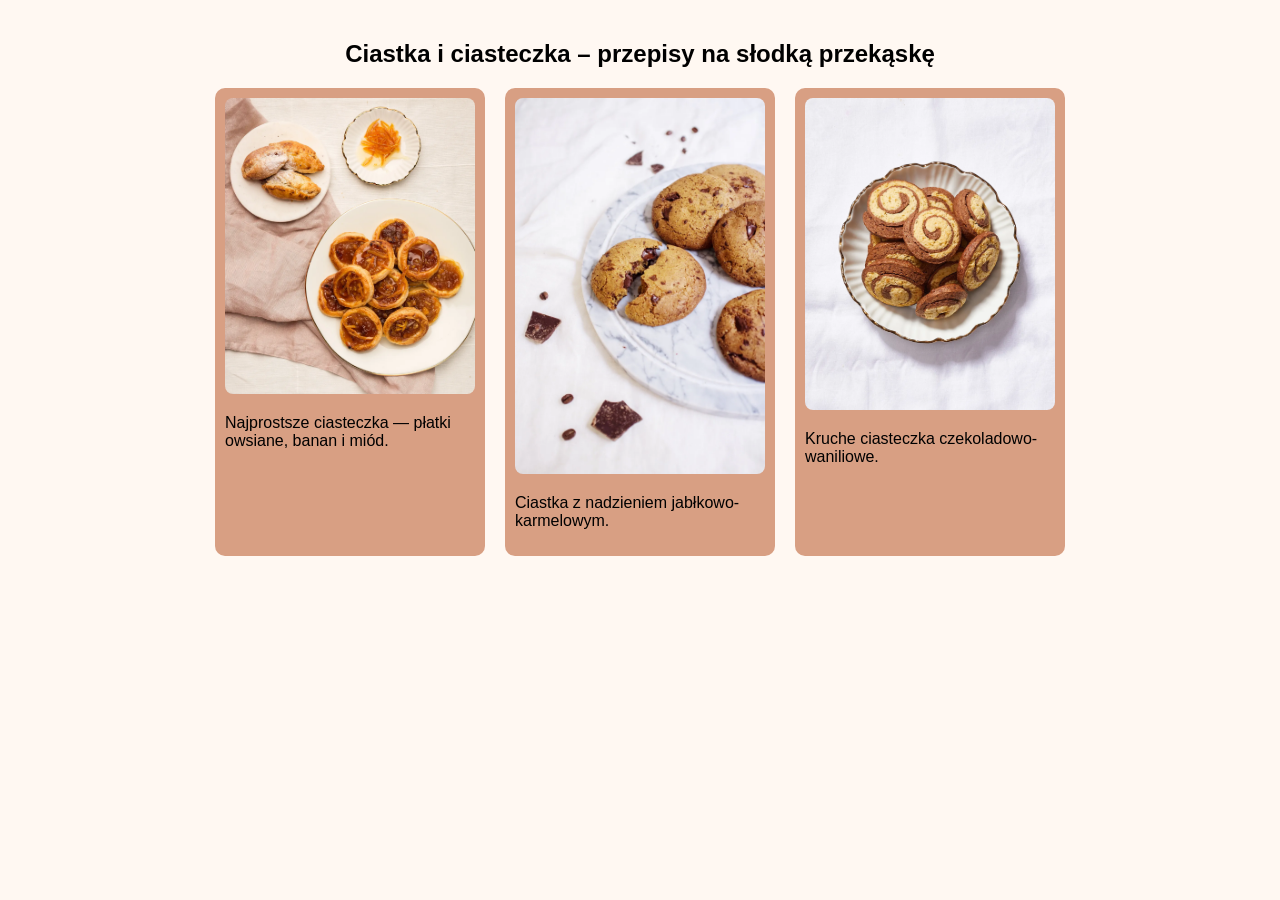
==== index.html @ de63c8d8 "Start" ====
<!DOCTYPE html>
<html lang="pl">
<head>
  <meta charset="UTF-8">
  <title>Ciasteczka</title>

  <link rel="stylesheet" href="index.css">
</head>

<body>

  <h2>Ciastka i ciasteczka – przepisy na słodką przekąskę</h2>
  <div class="main_blok">
    <div class="block">
      <a href="ciastka1.html">
        <img src="img/ciastka1.webp" alt="Ciasteczka owsiane">
        <p>Najprostsze ciasteczka — płatki owsiane, banan i miód.</p>
      </a>
    </div>
    
    <div class="block">
      <a href="ciastka2.html">
        <img src="img/ciastka2.webp" alt="Ciasteczka z nadzieniem">
        <p>Ciastka z nadzieniem jabłkowo-karmelowym.</p>
      </a>
    </div>
    
    <div class="block">
      <a href="ciastka3.html">
        <img src="img/ciastka3.webp" alt="Orzechowe ciasteczka">
        <p>Kruche ciasteczka czekoladowo-waniliowe.</p>
      </a>
    </div>
  </div>
</body>
</html>
---- index.css ----
body {
    background: #fff8f2;
    font-family: Arial;
    margin: 0;
    padding: 20px;
    text-align: center;
}

a {
    text-decoration: none;
    color: inherit;
}

.menu {
    margin-bottom: 20px;
}

.ciastko-btn {
    background: #000000ec;
    color: khaki;
    border: none;
    padding: 8px 18px;
    font-size: 18px;
    border-radius: 8px;
    cursor: pointer;
    text-decoration: none;
    display: inline-block;
}

.ciastko-btn:hover {
    background: #d08e67;
}

.main_blok {
    display: flex;
    gap: 20px;
    flex-wrap: wrap;
    justify-content: center;
}

.block {
    width: 250px;
    background: #d89f83;
    padding: 10px;
    border-radius: 10px;
    text-align: left;
}
.block:hover {
    transform: scale(1.05);
}
.block img {
    width: 100%;
    border-radius: 8px;
}
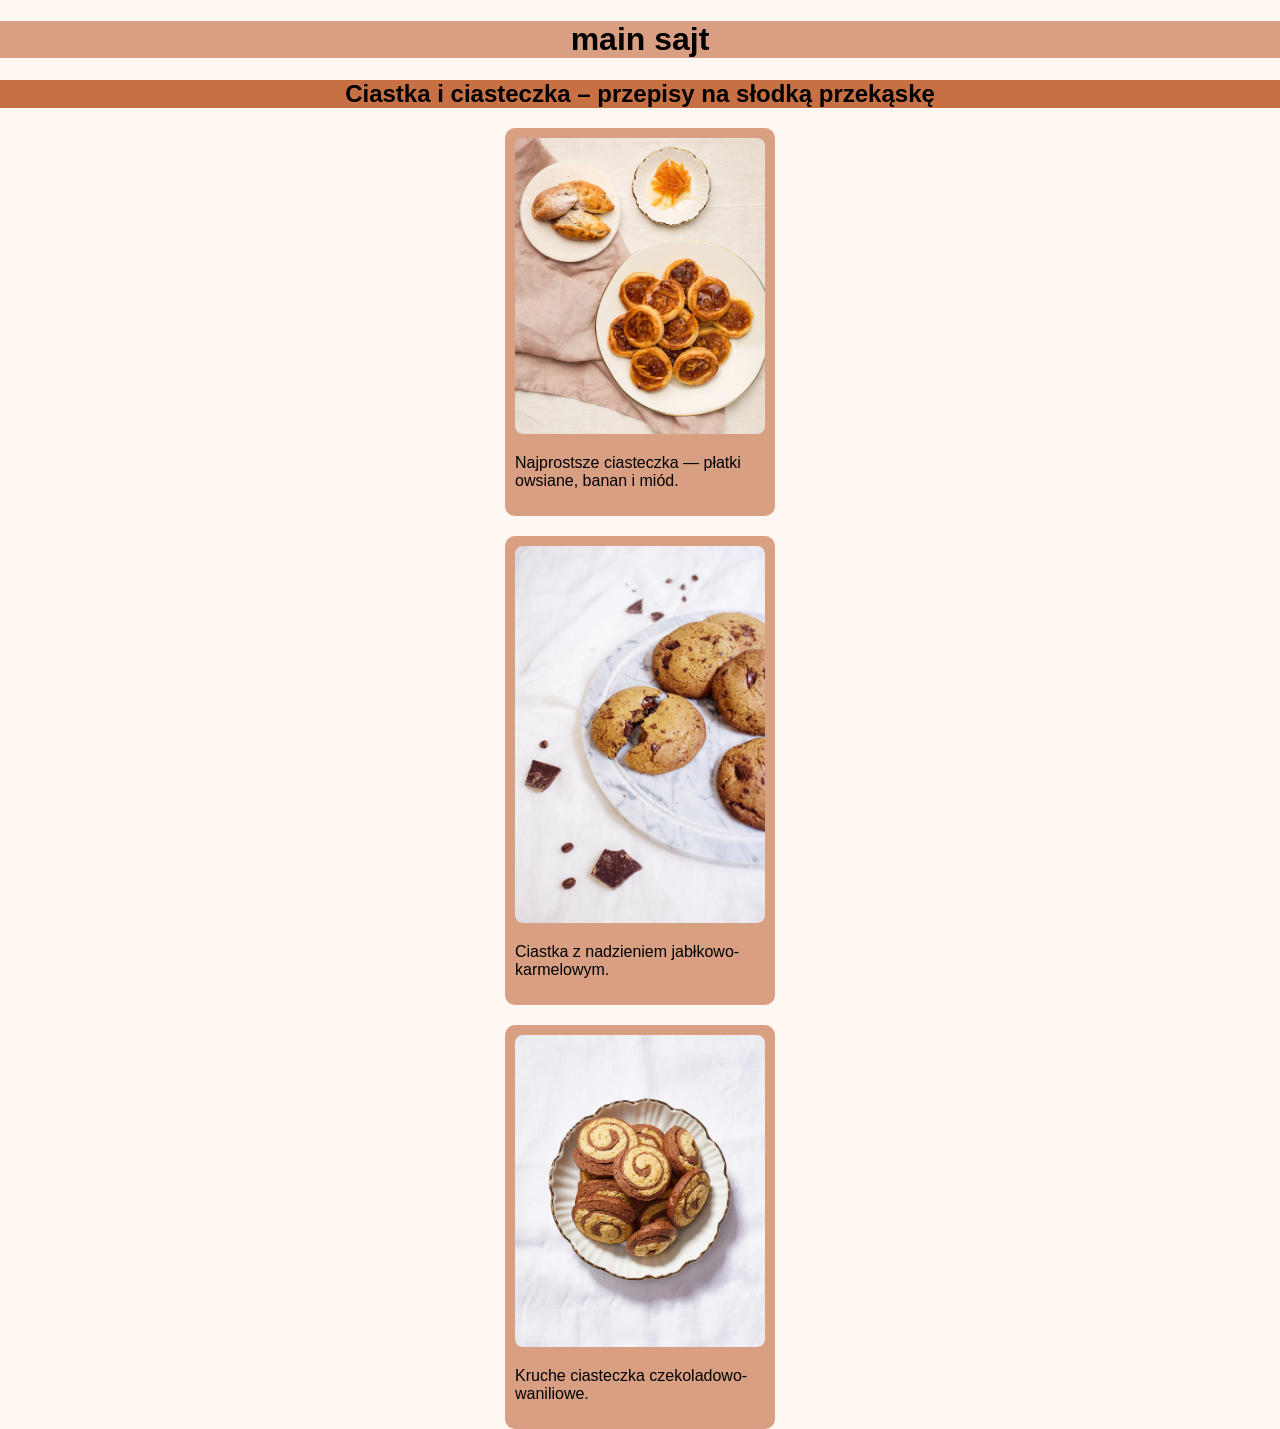
==== commit ab06796e: "praca" ====
--- a/index.html
+++ b/index.html
@@ -8,26 +8,27 @@
 </head>
 
 <body>
-
-  <h2>Ciastka i ciasteczka – przepisy na słodką przekąskę</h2>
+  
+  <div class="title1"><h1>main sajt</h1></div>
+  <div class="title2"><h2>Ciastka i ciasteczka – przepisy na słodką przekąskę</h2></div>
   <div class="main_blok">
     <div class="block">
-      <a href="ciastka1.html">
-        <img src="img/ciastka1.webp" alt="Ciasteczka owsiane">
+      <a href="ciastka/ciastka1.html">
+        <img src="ciastka/img/ciastka1.webp" alt="Ciasteczka owsiane">
         <p>Najprostsze ciasteczka — płatki owsiane, banan i miód.</p>
       </a>
     </div>
     
     <div class="block">
-      <a href="ciastka2.html">
-        <img src="img/ciastka2.webp" alt="Ciasteczka z nadzieniem">
+      <a href="ciastka/ciastka2.html">
+        <img src="ciastka/img/ciastka2.webp" alt="Ciasteczka z nadzieniem">
         <p>Ciastka z nadzieniem jabłkowo-karmelowym.</p>
       </a>
     </div>
     
     <div class="block">
-      <a href="ciastka3.html">
-        <img src="img/ciastka3.webp" alt="Orzechowe ciasteczka">
+      <a href="ciastka/ciastka3.html">
+        <img src="ciastka/img/ciastka3.webp" alt="Orzechowe ciasteczka">
         <p>Kruche ciasteczka czekoladowo-waniliowe.</p>
       </a>
     </div>
--- a/index.css
+++ b/index.css
@@ -2,7 +2,7 @@
     background: #fff8f2;
     font-family: Arial;
     margin: 0;
-    padding: 20px;
+    padding: 0px;
     text-align: center;
 }
 
@@ -10,7 +10,15 @@
     text-decoration: none;
     color: inherit;
 }
+.title1 {
+    background-color: #d89f83;
 
+}
+.title2 {
+    background-color: #c77044;
+    position: sticky;
+    top: 20px;
+}
 .menu {
     margin-bottom: 20px;
 }
@@ -36,6 +44,8 @@
     gap: 20px;
     flex-wrap: wrap;
     justify-content: center;
+    flex-direction: column;
+    align-items: center;
 }
 
 .block {
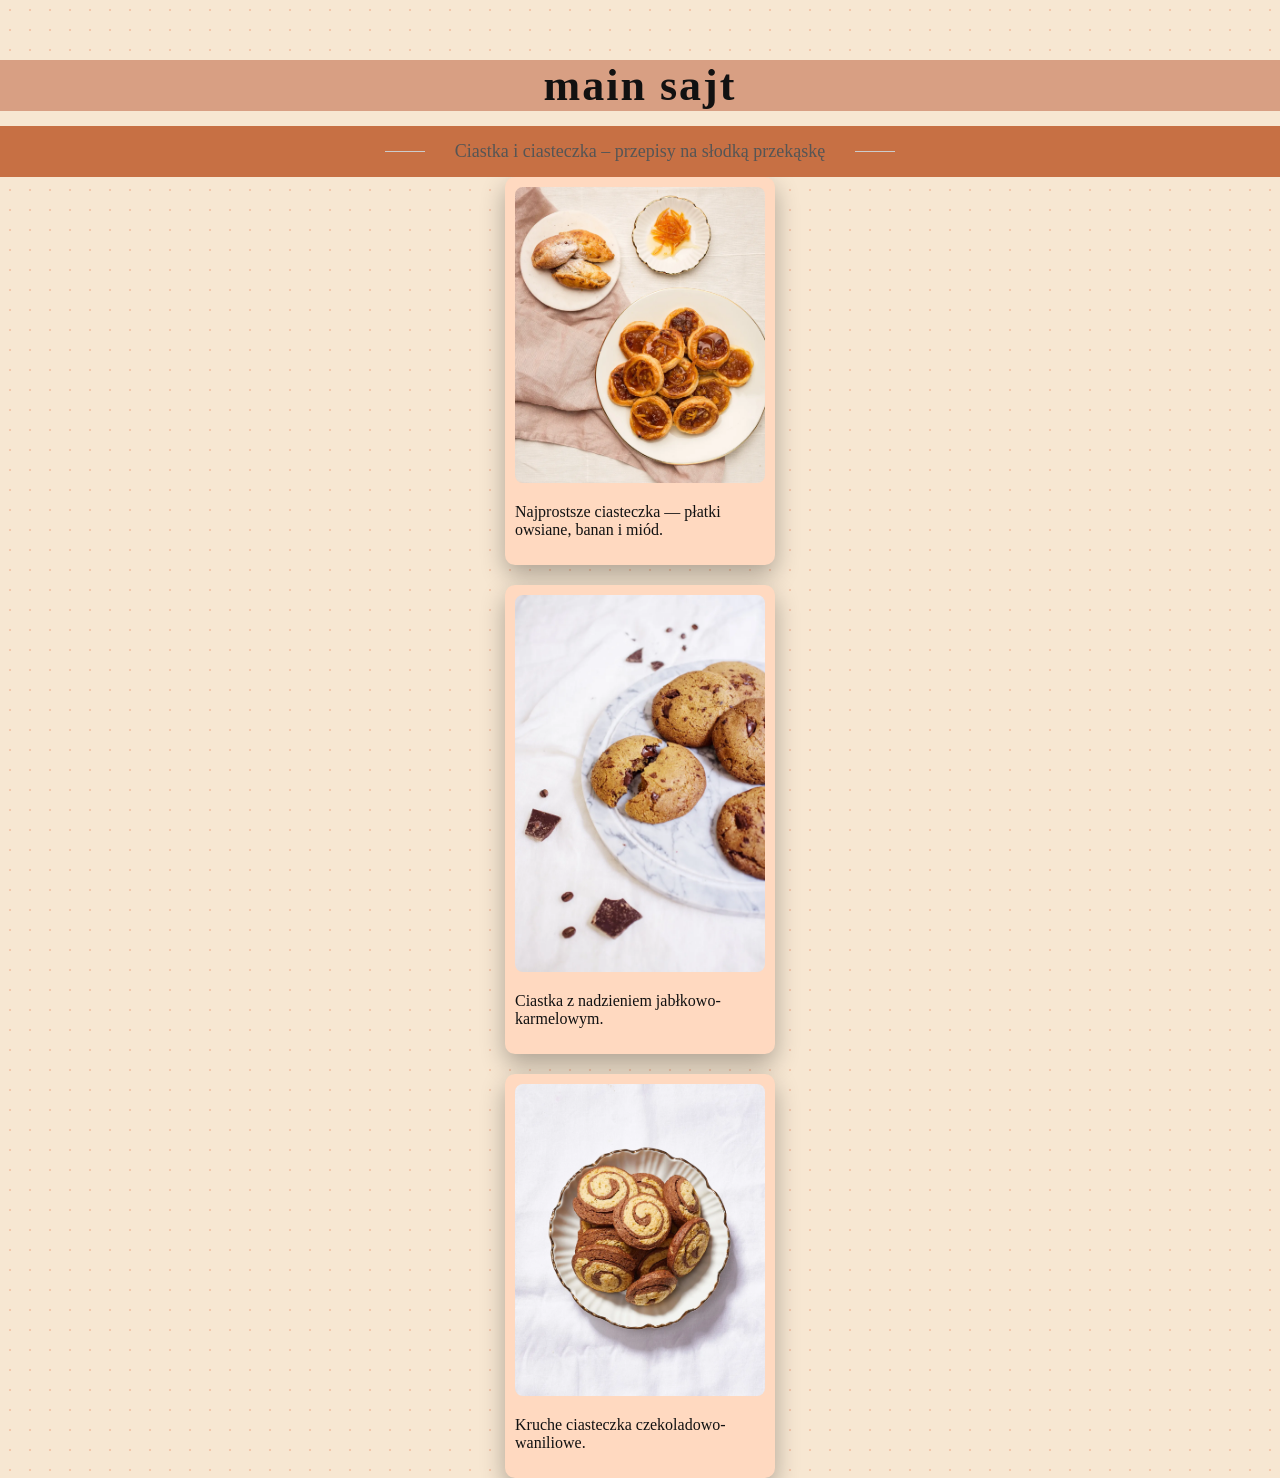
==== commit 10df46ce: "praca" ====
--- a/index.html
+++ b/index.html
@@ -17,8 +17,7 @@
         <img src="ciastka/img/ciastka1.webp" alt="Ciasteczka owsiane">
         <p>Najprostsze ciasteczka — płatki owsiane, banan i miód.</p>
       </a>
-    </div>
-    
+      </div>
     <div class="block">
       <a href="ciastka/ciastka2.html">
         <img src="ciastka/img/ciastka2.webp" alt="Ciasteczka z nadzieniem">
--- a/index.css
+++ b/index.css
@@ -12,6 +12,7 @@
 }
 .title1 {
     background-color: #d89f83;
+    
 
 }
 .title2 {
@@ -61,4 +62,69 @@
 .block img {
     width: 100%;
     border-radius: 8px;
+}
+
+body {
+    background-color: #f7e7d2;
+    background-image: radial-gradient(#f5c6aa 1px, transparent 1px);
+    background-size: 20px 20px;
+}
+
+.block {
+    background: #ffd9c0;
+    box-shadow: 0 10px 25px rgba(0,0,0,0.3);
+    transition: 0.3s;
+}
+
+body{
+  margin:0;
+  font-family:'Playfair Display',serif;
+  color:#111;
+}
+
+
+.title1{
+  text-align:center;
+  margin-top:60px;
+}
+
+.title1 h1{
+  font-size:44px;
+  font-weight:600;
+  letter-spacing:2px;
+  margin:0;
+}
+
+
+.title2{
+  text-align:center;
+  margin-top:15px;
+}
+
+.title2 h2{
+  display:inline-block;
+  font-size:18px;
+  font-weight:400;
+  color:#555;
+  position:relative;
+  padding:0 20px;
+}
+
+
+.title2 h2::before,
+.title2 h2::after{
+  content:"";
+  position:absolute;
+  top:50%;
+  width:40px;
+  height:1px;
+  background:#ccc;
+}
+
+.title2 h2::before{
+  left:-50px;
+}
+
+.title2 h2::after{
+  right:-50px;
 }
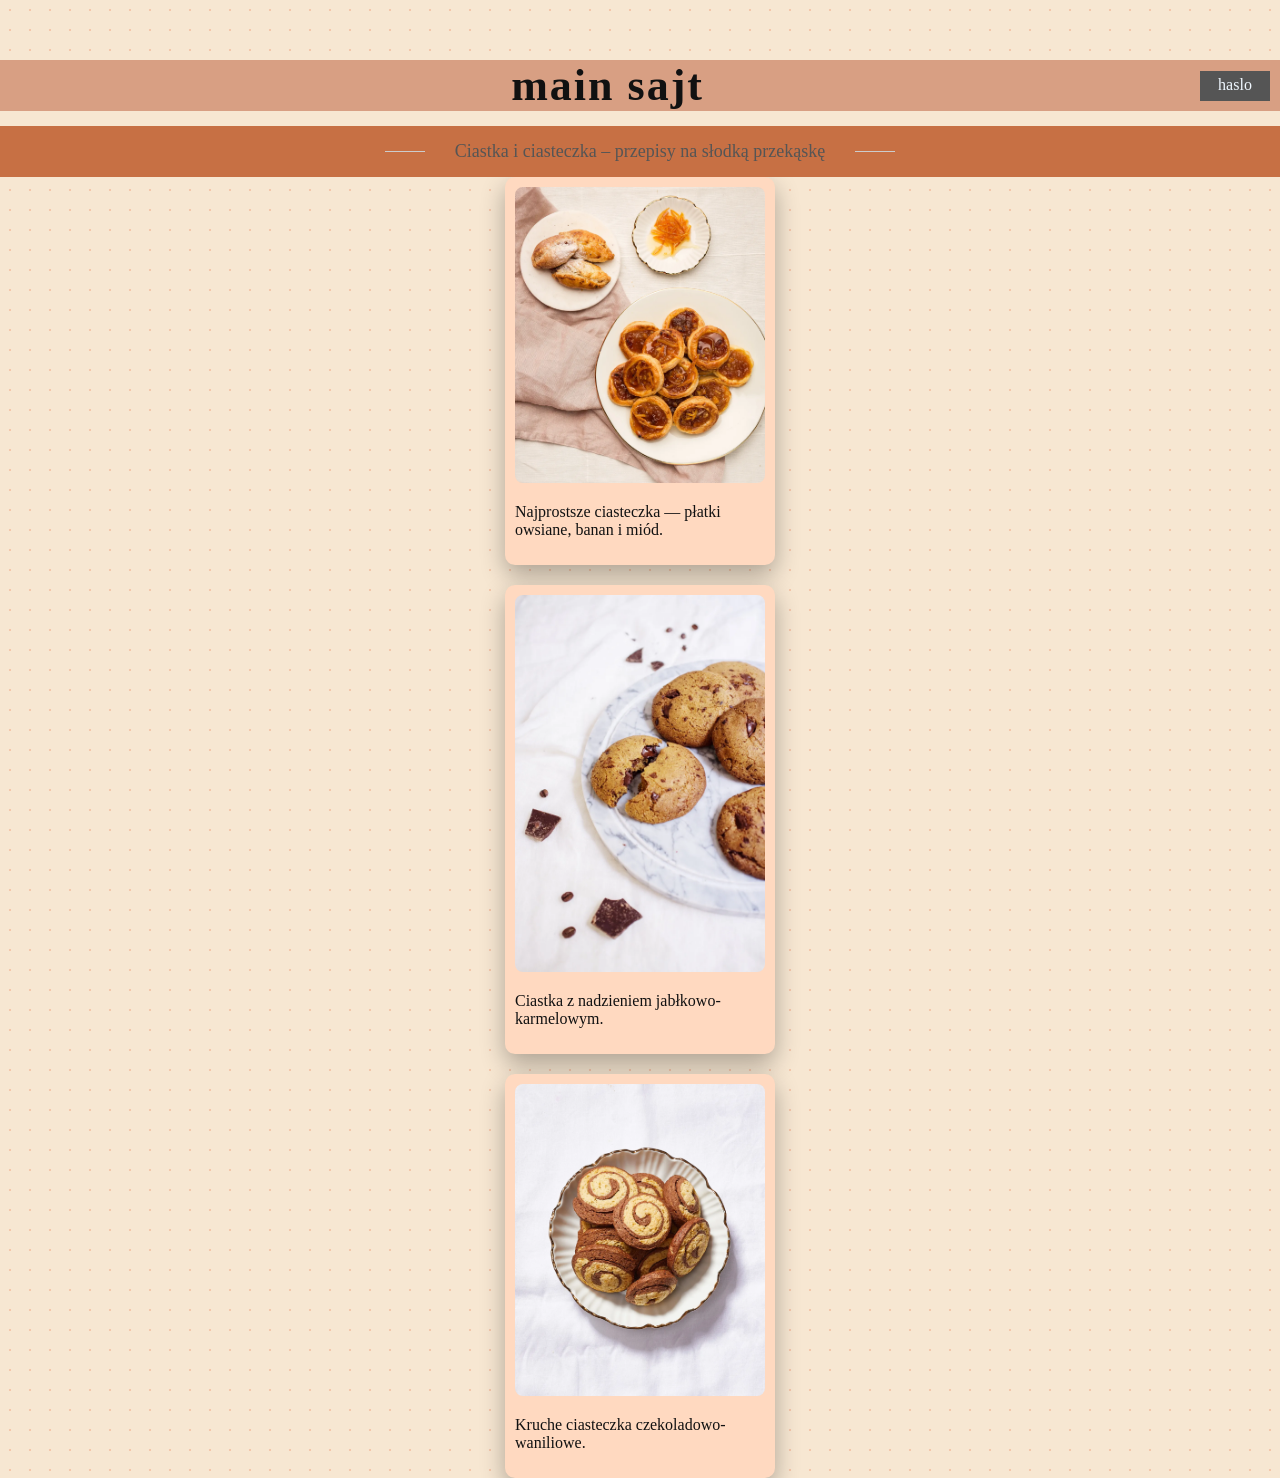
==== commit 3b25f9f5: "praca" ====
--- a/index.html
+++ b/index.html
@@ -9,7 +9,14 @@
 
 <body>
   
-  <div class="title1"><h1>main sajt</h1></div>
+  <div class="title1">
+    <div class="praca">
+      <h1>main sajt</h1>
+    </div>
+    <a href="haslo.html">
+      <div class="haslo">haslo</div>
+    </a>
+  </div>
   <div class="title2"><h2>Ciastka i ciasteczka – przepisy na słodką przekąskę</h2></div>
   <div class="main_blok">
     <div class="block">
--- a/index.css
+++ b/index.css
@@ -12,13 +12,35 @@
 }
 .title1 {
     background-color: #d89f83;
+    position: sticky;
+    top: 0;
+    display: flex;
+    justify-content: space-between;
+    align-items: center;
+
+
+}
+.praca {
+    width: 55%;
+    text-align: right;
+}
+.haslo{
+    background-color: #555;
+    height: 25px;
+    width: 70px;
+    color: aliceblue;
+    padding-top: 5px;
+    margin-right: 10px;
+    cursor: pointer;
     
-
+}
+.haslo:hover{
+    transform: scale(1.1);
 }
 .title2 {
     background-color: #c77044;
     position: sticky;
-    top: 20px;
+    top: 50px;
 }
 .menu {
     margin-bottom: 20px;
